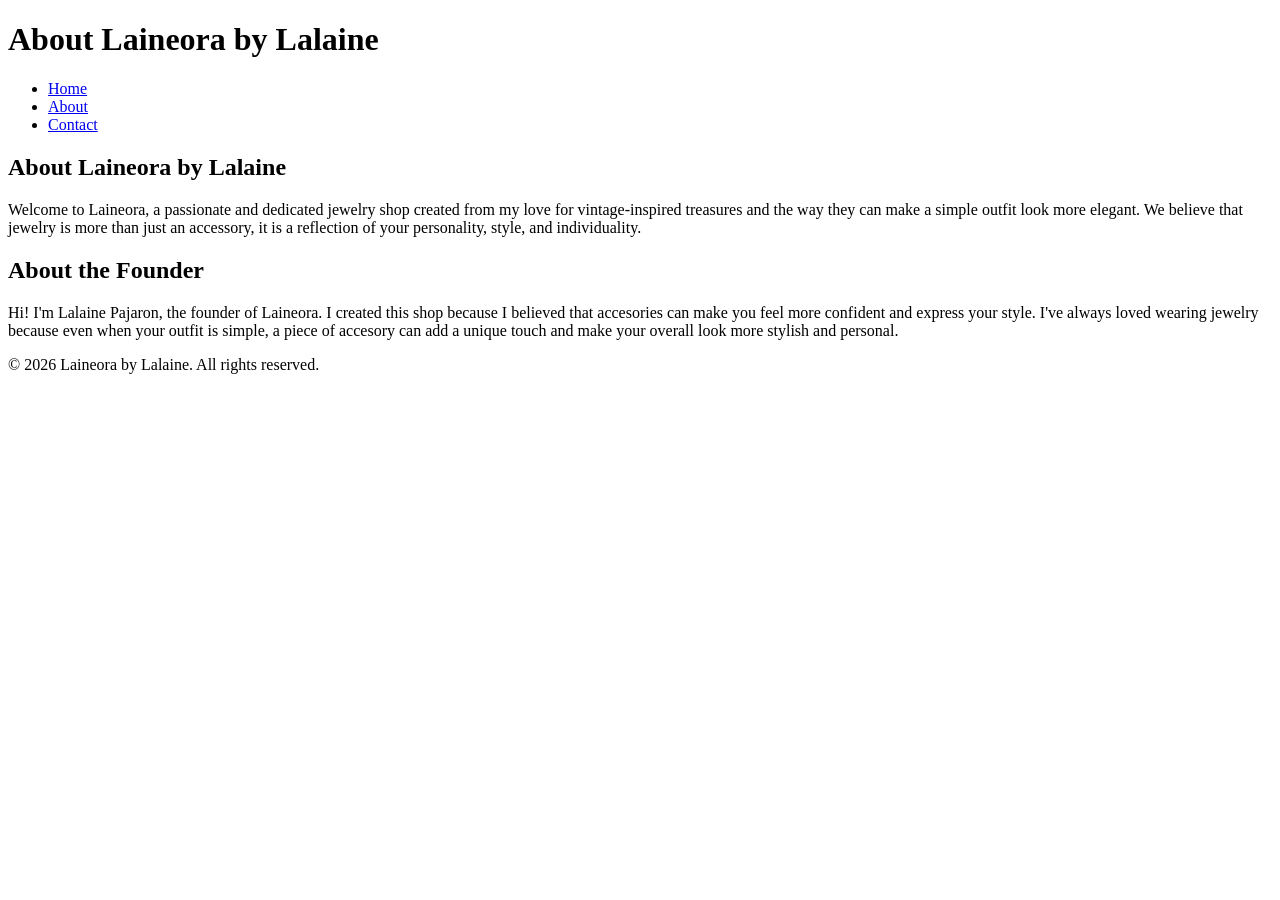
==== about.html @ fcd452eb "Add About and Contact pages" ====
<!DOCTYPE html>
<html lang="en">
<head>
    <meta charset="UTF-8">
    <meta name="viewport" content="width=device-width, initial-scale=1.0">
    <title>About Laineora by Lalaine</title>
</head>
<body>

    <header>
        <h1>About Laineora by Lalaine</h1>

        <nav>
            <ul>
                <li><a href="index.html">Home</a></li>
                <li><a href="about.html">About</a></li>
                <li><a href="contact.html">Contact</a></li>
            </ul>
        </nav>
    </header>

    <main>
        <h2> About Laineora by Lalaine</h2>
        <p>
            Welcome to Laineora, a passionate and dedicated jewelry shop created from my love for vintage-inspired treasures and the way they can make a simple outfit look more elegant. We believe that jewelry is more than just an accessory, it is a reflection of your personality, style, and individuality.
        </p>

        <h2> About the Founder</h2>
        <p>
           Hi! I'm Lalaine Pajaron, the founder of Laineora. I created this shop because I believed that accesories can make you feel more confident and express your style. I've always loved wearing jewelry because even when your outfit is simple, a piece of accesory can add a unique touch and  make your overall look more stylish and personal.
        </p>    
    </main>
    
    <footer>
        <p>&copy; 2026 Laineora by Lalaine. All rights reserved.</p>
    </footer>

</body>
</html>
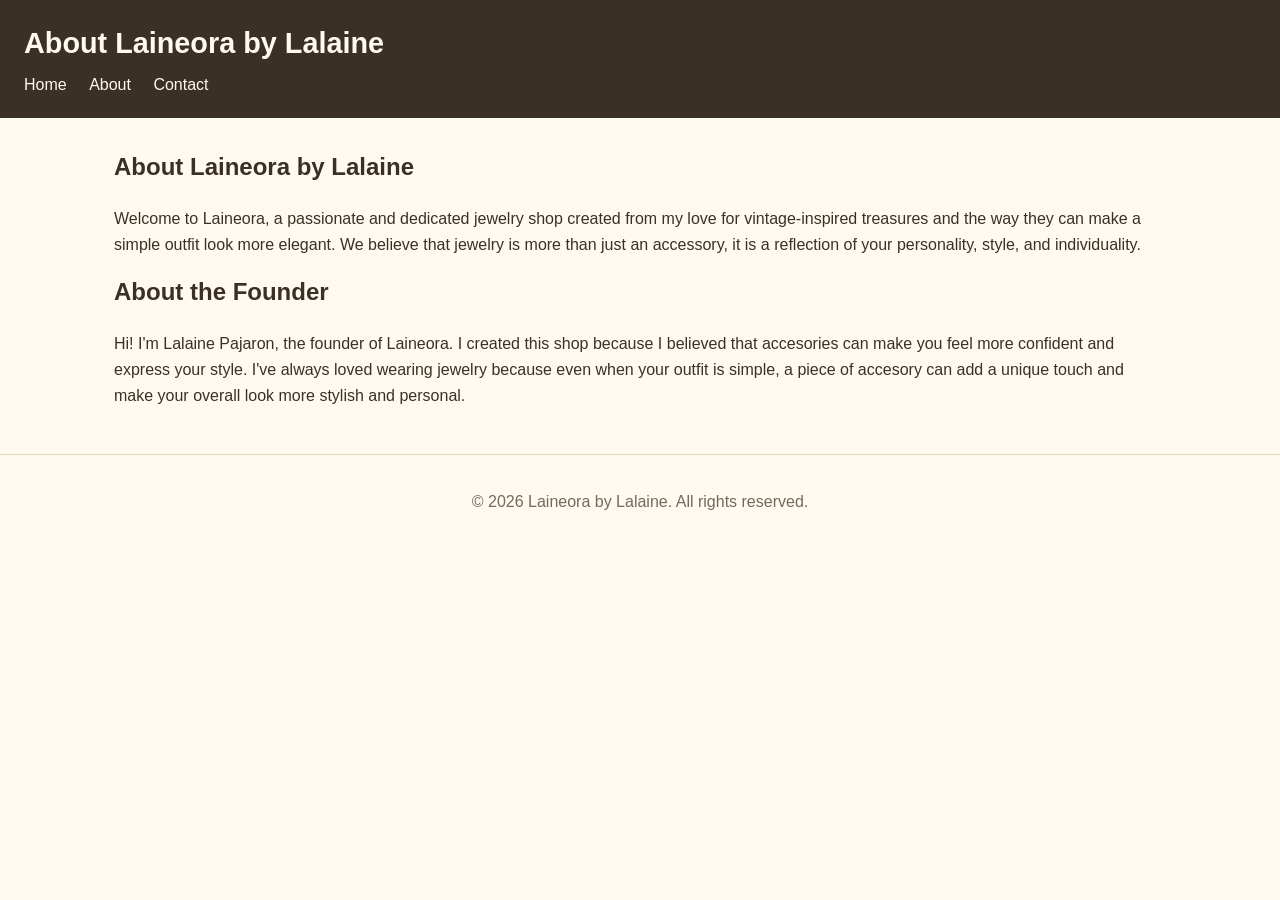
==== commit d060baa2: "Add css style" ====
--- a/about.html
+++ b/about.html
@@ -4,6 +4,8 @@
     <meta charset="UTF-8">
     <meta name="viewport" content="width=device-width, initial-scale=1.0">
     <title>About Laineora by Lalaine</title>
+
+    <link rel="stylesheet" href="style.css">
 </head>
 <body>
 
--- a/style.css
+++ b/style.css
@@ -0,0 +1,200 @@
+/* ===== 1. Variables ===== */
+
+:root {
+  --brand: #b8860b;
+  --ink: #3b3025;
+  --muted: #75685c;
+  --paper: #fffaf0;
+  --line: #e4d6bd;
+}
+
+
+/* ===== 2. Base Styles ===== */
+
+* {
+  box-sizing: border-box;
+}
+
+body {
+  margin: 0;
+  font-family: 'Segoe UI', Helvetica, Arial, sans-serif;
+  line-height: 1.6;
+  color: var(--ink);
+  background: var(--paper);
+}
+
+img {
+  max-width: 100%;
+  height: auto;
+  display: block;
+}
+
+a {
+  color: var(--brand);
+}
+
+
+/* ===== 3. Layout Regions ===== */
+
+header {
+  background: var(--ink);
+  color: var(--paper);
+  padding: 20px 24px;
+}
+
+header h1 {
+  margin: 0 0 6px;
+  font-size: 1.8rem;
+}
+
+header p {
+  margin: 0 0 14px;
+  color: var(--paper);
+}
+
+
+/* ===== Navigation ===== */
+
+nav ul {
+  list-style: none;
+  margin: 0;
+  padding: 0;
+}
+
+nav li {
+  display: inline-block;
+  margin-right: 18px;
+}
+
+nav a {
+  color: var(--paper);
+  text-decoration: none;
+}
+
+nav a:hover {
+  text-decoration: underline;
+}
+
+
+/* ===== Main Content ===== */
+
+main {
+  padding: 30px 24px;
+  max-width: 1100px;
+  margin: 0 auto;
+}
+
+main h2 {
+  color: var(--ink);
+  margin-top: 0;
+}
+
+main h3 {
+  color: var(--brand);
+}
+
+
+/* ===== Footer ===== */
+
+footer {
+  border-top: 1px solid var(--line);
+  padding: 18px 24px;
+  color: var(--muted);
+  text-align: center;
+}
+
+
+/* ===== 4. Components ===== */
+
+
+/* Product Cards */
+
+article {
+  background: white;
+  border: 1px solid var(--line);
+  border-left: 4px solid var(--brand);
+  border-radius: 10px;
+  padding: 18px;
+  margin-bottom: 20px;
+}
+
+article h3 {
+  margin-top: 0;
+  color: var(--brand);
+}
+
+article img {
+  width: 220px;
+  border-radius: 8px;
+  margin: 12px 0;
+}
+
+article p {
+  color: var(--muted);
+}
+
+
+/* Tables */
+
+table {
+  width: 100%;
+  border-collapse: collapse;
+  margin-top: 20px;
+  background: white;
+}
+
+th,
+td {
+  border: 1px solid var(--line);
+  padding: 10px;
+  text-align: left;
+}
+
+th {
+  background: var(--ink);
+  color: var(--paper);
+}
+
+
+/* ===== 5. Forms and Buttons ===== */
+
+form {
+  max-width: 600px;
+}
+
+label {
+  display: block;
+  margin-top: 14px;
+  margin-bottom: 5px;
+}
+
+input,
+textarea,
+select {
+  width: 100%;
+  padding: 10px;
+  border: 1px solid var(--line);
+  border-radius: 6px;
+  font: inherit;
+}
+
+button {
+  margin-top: 15px;
+  padding: 10px 18px;
+  border: none;
+  border-radius: 6px;
+  background: var(--brand);
+  color: white;
+  cursor: pointer;
+}
+
+button:hover {
+  opacity: 0.9;
+}
+
+
+/* ===== 6. Utilities ===== */
+
+.text-center {
+  text-align: center;
+}
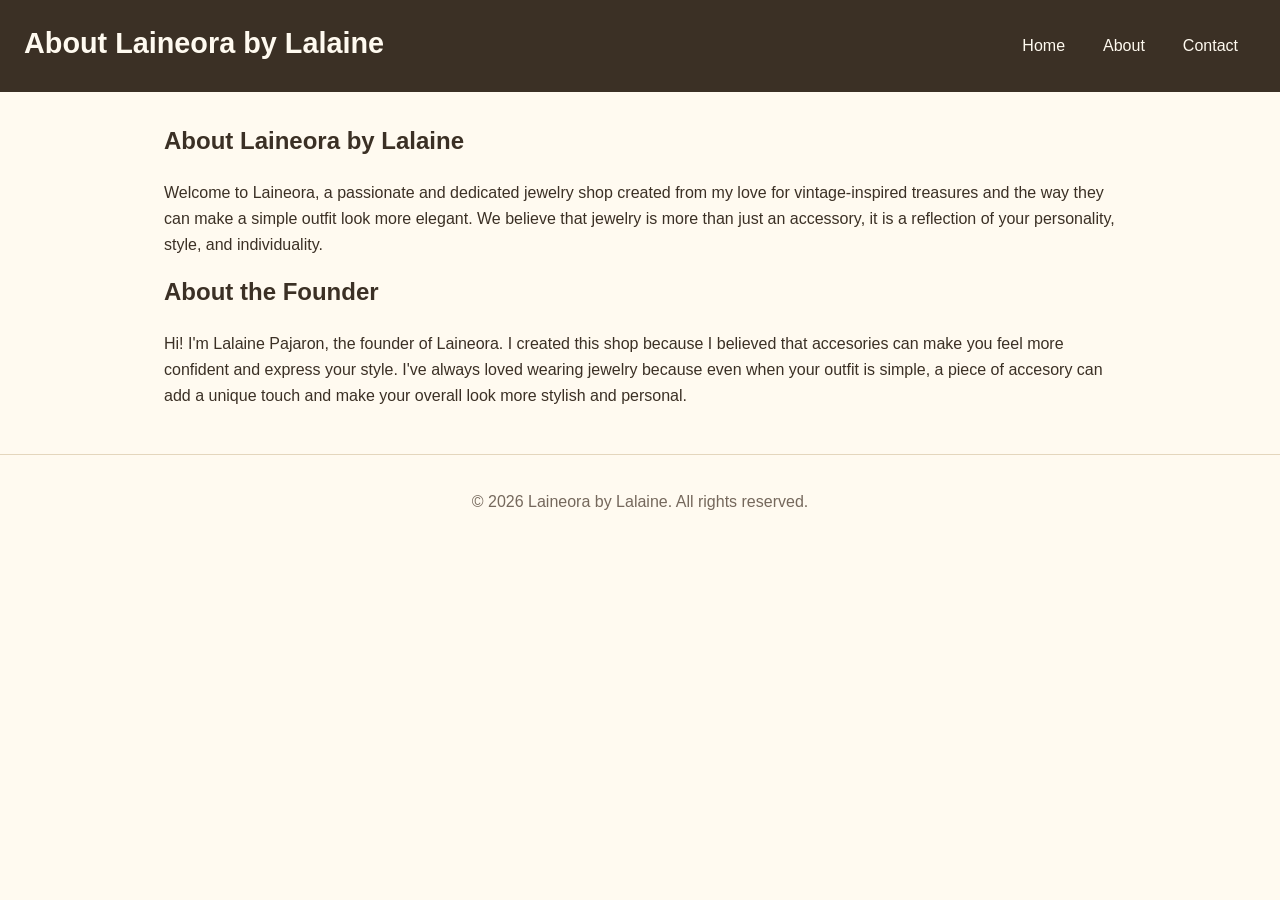
==== commit 04328608: "Update page" ====
--- a/about.html
+++ b/about.html
@@ -9,7 +9,7 @@
 </head>
 <body>
 
-    <header>
+    <header class="site-header">    
         <h1>About Laineora by Lalaine</h1>
 
         <nav>
--- a/style.css
+++ b/style.css
@@ -29,6 +29,14 @@
   display: block;
 }
 
+.hero-image {
+    display: block;
+    width: 500px;
+    height: 350px;
+    object-fit: cover;
+    margin: 20px auto;
+}
+
 a {
   color: var(--brand);
 }
@@ -52,6 +60,16 @@
   color: var(--paper);
 }
 
+.site-header {
+    display: flex;
+    justify-content: space-between;
+    align-items: center;
+}
+
+.site-header nav ul {
+    display: flex;
+    gap: 20px;
+}
 
 /* ===== Navigation ===== */
 
@@ -62,7 +80,6 @@
 }
 
 nav li {
-  display: inline-block;
   margin-right: 18px;
 }
 
@@ -80,7 +97,7 @@
 
 main {
   padding: 30px 24px;
-  max-width: 1100px;
+  max-width: 1000px;
   margin: 0 auto;
 }
 
@@ -192,8 +209,57 @@
   opacity: 0.9;
 }
 
-
-/* ===== 6. Utilities ===== */
+/* ===== 6. Product Cards ===== */
+
+.product-card {
+  background: #ffffff;
+  border-radius: 10px;
+  padding: 16px;
+  border-left: 4px solid var(--brand);
+  margin-bottom: 16px;
+}
+
+.product-card h3 {
+  font-size: 1.2rem;
+  color: var(--brand);
+}
+/* ===== 7.Contact Form ===== */
+
+fieldset {
+  padding: 16px;
+  border-radius: 10px;
+  margin-bottom: 16px;
+}
+
+legend {
+  color: var(--brand);
+  font-weight: bold;
+}
+
+fieldset p {
+     margin: 0 0 16px 0;
+}
+
+fieldset label {
+    display: block;
+    margin-bottom: 8px;
+}
+
+fieldset input,
+fieldset textarea,
+fieldset select {
+    box-sizing: border-box;
+}
+
+/* ===== 8. Visible Focus State ===== */
+
+input:focus,
+textarea:focus {
+  outline: 3px solid var(--brand);
+  outline-offset: 2px;
+}
+
+/* ===== 9. Utilities ===== */
 
 .text-center {
   text-align: center;
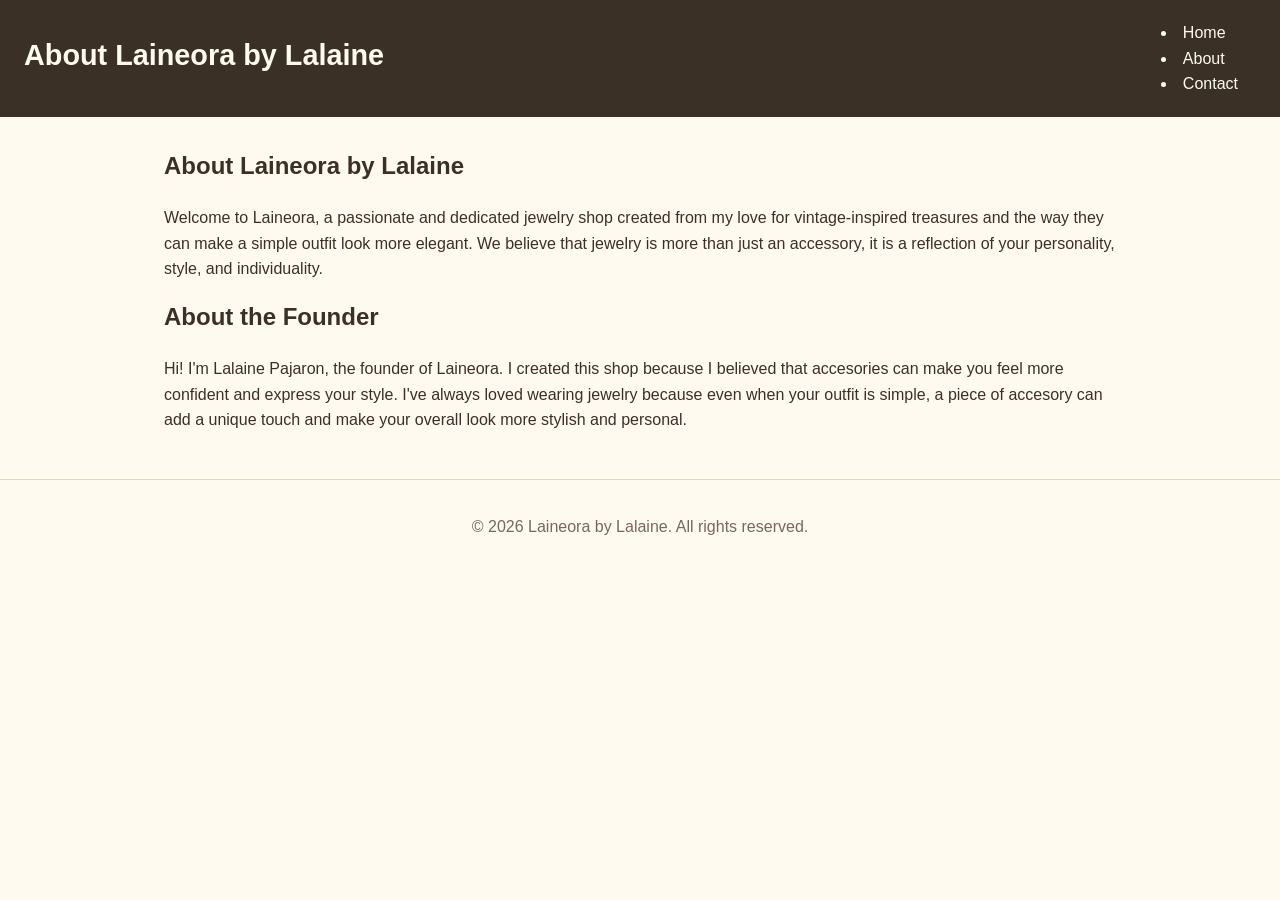
==== commit c095f490: "Add javascript" ====
--- a/about.html
+++ b/about.html
@@ -13,11 +13,9 @@
         <h1>About Laineora by Lalaine</h1>
 
         <nav>
-            <ul>
                 <li><a href="index.html">Home</a></li>
                 <li><a href="about.html">About</a></li>
                 <li><a href="contact.html">Contact</a></li>
-            </ul>
         </nav>
     </header>
 
@@ -37,5 +35,7 @@
         <p>&copy; 2026 Laineora by Lalaine. All rights reserved.</p>
     </footer>
 
+    <script src="script.js"></script>
+
 </body>
 </html>
--- a/style.css
+++ b/style.css
@@ -211,12 +211,19 @@
 
 /* ===== 6. Product Cards ===== */
 
+.product-grid {
+    display: grid;
+    grid-template-columns: repeat(3, 1fr);
+    gap: 24px;
+}
+
 .product-card {
   background: #ffffff;
   border-radius: 10px;
   padding: 16px;
   border-left: 4px solid var(--brand);
   margin-bottom: 16px;
+  flex: 1 1 240px;
 }
 
 .product-card h3 {
@@ -263,4 +270,50 @@
 
 .text-center {
   text-align: center;
+}
+
+.page {
+    display: grid;
+    grid-template-columns: 1fr;
+    grid-template-areas:
+        "masthead"
+        "main"
+        "side"
+        "foot";
+}
+
+.product-grid {
+    display: grid;
+    grid-template-columns: 1fr;
+
+}
+
+header {
+    grid-area: masthead;
+}
+
+aside {
+    grid-area: side;
+}
+
+main {
+    grid-area: main;
+}
+
+footer {
+    grid-area: foot;
+}
+
+@media (min-width: 700px) {
+    .page {
+        grid-template-columns: 220px 1fr;
+        grid-template-areas:
+            "masthead masthead"
+            "side main"
+            "foot foot";
+    }
+
+     .product-grid {
+        grid-template-columns: repeat(3, 1fr);
+    }
 }
